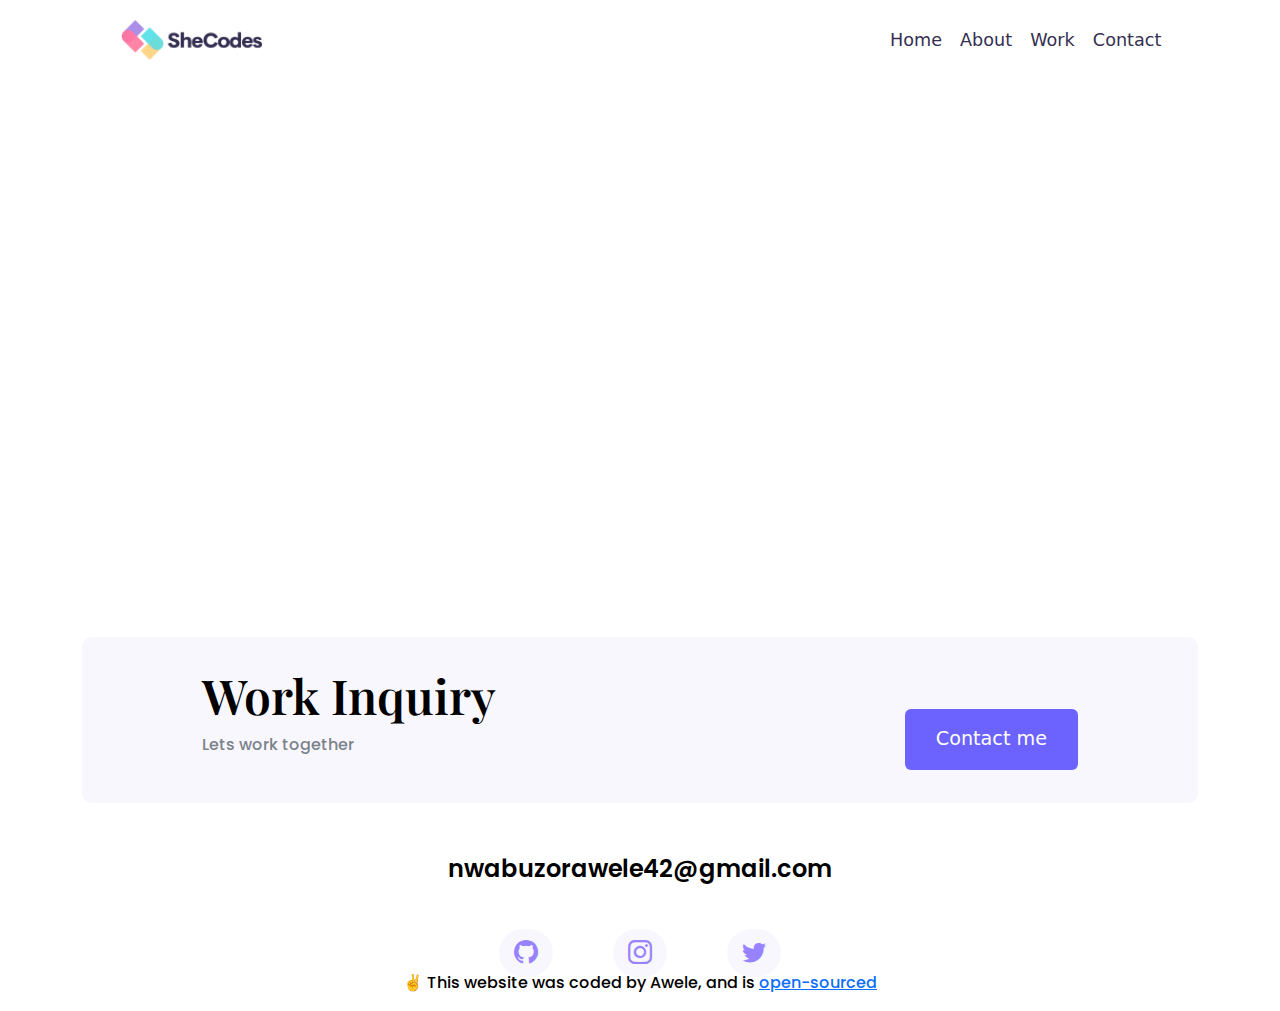
==== about.html @ f4d74227 "added all necessary files and folders" ====
<!DOCTYPE html>
<html lang="en">
  <head>
    <meta charset="UTF-8" />
    <meta name="viewport" content="width=device-width, initial-scale=1.0" />
    <title>Document</title>
    <link rel="stylesheet" href="styles.css" />
    <link
      href="https://cdn.jsdelivr.net/npm/bootstrap@5.3.3/dist/css/bootstrap.min.css"
      rel="stylesheet"
      integrity="sha384-QWTKZyjpPEjISv5WaRU9OFeRpok6YctnYmDr5pNlyT2bRjXh0JMhjY6hW+ALEwIH"
      crossorigin="anonymous"
    />
    <link rel="preconnect" href="https://fonts.googleapis.com" />
    <link rel="preconnect" href="https://fonts.gstatic.com" crossorigin />
    <link
      href="https://fonts.googleapis.com/css2?family=Concert+One&family=Lobster&family=Lobster+Two:ital,wght@0,400;0,700;1,400;1,700&family=Playfair+Display:ital,wght@0,400..900;1,400..900&family=Poppins:ital,wght@0,100;0,200;0,300;0,400;0,500;0,600;0,700;0,800;0,900;1,100;1,200;1,300;1,400;1,500;1,600;1,700;1,800;1,900&family=Roboto:ital,wght@0,100;0,300;0,400;0,500;0,700;0,900;1,100;1,300;1,400;1,500;1,700;1,900&display=swap"
      rel="stylesheet"
    />

    <link
      rel="stylesheet"
      href="https://cdn.jsdelivr.net/npm/bootstrap-icons@1.3.0/font/bootstrap-icons.css"
    />
  </head>
  <body>
    <div class="container-fluid">
      <div class="row">
        <div class="col-sm-1"></div>

        <nav class="col-sm-10 d-flex align-center justify-content-between">
          <a href="#" title="Homepage" class="image-box">
            <img src="./assets/logo.png" class="logo" alt="sheCodes logo" />
          </a>

          <a href="#" title="Homepage" class="image-box">
            <img
              src="./assets/logo-small.jpg"
              class="logoSmall"
              alt="sheCodes logo"
            />
          </a>

          <ul>
            <li>
              <a href="/index.html"> Home</a>
            </li>

            <li>
              <a href="/about.html"> About</a>
            </li>

            <li>
              <a href="/work.html"> Work</a>
            </li>

            <li>
              <a href="/contact.html">Contact</a>
            </li>
          </ul>
        </nav>
        <div class="col-sm-1"></div>
      </div>
    </div>

    <div class="container about">
      <div class="row intro">
        <div class="col-sm-6">
          <div class="about-section">
            <div class="title">
              <h1 class="anim">Hi, I'm Awele</h1>
              <h2 class="anim">Front-end developer based in Nigeria</h2>
              <p class="anim">
                I'm currently seeking new opportunities in front-end
                development. I'm open to work remotely and have flexible hours.
                I'm highly skilled in JavaScript and React.
              </p>
            </div>
            <div class="contact">
              <a
                class="btn btn-branding anim"
                href="/contact"
                title="Contact me"
                >See my projects</a
              >
            </div>
          </div>
        </div>

        <div class="col-sm-6">
          <div class="about-section">
            <div class="about-image">
              <img
                src="./assets/image0 (1).jpeg"
                alt=""
                class="image-flu anim"
              />
            </div>
          </div>
        </div>
      </div>
      <footer>
        <div class="workcon d-flex mb-5 justify-content-between">
          <div class="work">
            <h2>Work Inquiry</h2>
            <p>Lets work together</p>
          </div>

          <div class="contact">
            <a class="btn btn-branding" href="/contact" title="Contact me"
              >Contact me</a
            >
          </div>
        </div>
        <div class="d-flex justify-content-center mb-5">
          <a href="#" class="email-link">nwabuzorawele42@gmail.com</a>
        </div>
        <div class="icons d-flex justify-content-center">
          <div class="facebook">
            <a href="#">
              <i class="bi bi-github"></i>
            </a>
          </div>

          <div class="facebook">
            <a href="#">
              <i class="bi bi-instagram"></i>
            </a>
          </div>
          <div class="facebook">
            <a href="#">
              <i class="bi bi-twitter"></i>
            </a>
          </div>
        </div>
        <div class="close text-center">
          <p>
            ✌️ This website was coded by Awele, and is
            <a href="#">open-sourced</a>
          </p>
        </div>
      </footer>
    </div>
  </body>
</html>
---- styles.css ----
body{
    margin: 0;
    padding: 0;
    font-family:"Poppins", sans-serif; ;
}
nav a{
  color:#342F51;
    /* font-family: "Poppins", sans-serif; */
    font-weight: 500;
    font-style: normal;
    font-size: 1.1rem;
    text-decoration: none;

}
nav a:hover{
    color:#9783FF ;
}
.image-box{
    height: 40px;
   
}
.image-box img{
    width: 100%;
    height: 100%;
    object-fit: contain;
}
.logoSmall{
    display: none;
}
nav{
    padding: 20px 0;
    

}
nav li{
    list-style: none;
    display: inline;
    line-height: 40px;
    margin-left: 13px;
}
.hero{
    font-family: "Poppins", sans-serif;
    display: flex;
    flex-direction: column;
    padding: 60px; 
    align-content: center;
    background-color: #F9F7FE;

}
.hero p{
font-size: 2.5em;
font-weight: 700;
margin: 0px;
color: #1e144b;
animation-delay: 0.5s;
}
.hero h1{
margin: 0px 0px 3px 10px;
font-family: "Playfair Display", serif;
font-optical-sizing: auto;
font-size: 5em;
font-weight: 600;
font-style: normal;
color: #000;
animation-delay: 1s;
}
.hero h2{
    font-family: "Playfair Display", serif;
    font-weight: 800;
    color: #000;
    padding: 20px;
    font-size: 1.5em;
    animation-delay: 1.5s;
}
.hero .btn{
    background-color:#6C63FF;
    color: white;
    padding: 15px 30px;
    font-size: 1.2em;
    font-weight: 500;
    animation-delay: 2s;
}
.check {
    font-weight: 500;
    font-family: "Poppins", sans-serif;
}
.yogurt{
    width: 600px;
    height: 600px;
}
.yogurt img{
    width: 100%;
    height: 100%;
    object-fit: contain;
}
.project-desciption{
    display: flex;
    flex-direction: column;
    justify-content: center;
    /* align-items: left; */
    height: 100vh;
    padding: 0px 60px;

}
.project-desciption h2{
    font-size: 4em;
    font-family: "Playfair Display", serif;
    font-weight: 800;
    color: #000;
    animation-delay: 0.5s;
}
.project-desciption p{
    font-family: "Poppins", sans-serif;
    color: #7B838A;
    font-weight: 500;
    line-height: 30px;
    animation-delay: 1s;
}
.project-desciption a{
       border: 1px solid #6C63FF;
       color: #6C63FF;
        background-color: white;
        padding: 15px 30px;
        font-size: 1.2em;
        font-weight: 500;
       
}
/* .project-desciption .learn{
animation-delay: 1.5s;
} */
.hero-img.anima{
    animation-delay: 1.5s;
}
.project-desciption a:hover{
background-color: #6C63FF;
color: white;
}
.contact .btn{
margin-top: 40px;
animation-delay: 1s;
}
.contact a{
background-color: #6C63FF;
color: white;
padding: 15px 30px;
font-size: 1.2em;
font-weight: 500;
       
}

.work h2{
font-family: "Playfair Display", serif;
font-optical-sizing: auto;
font-size: 3em;
font-weight: 600;
font-style: normal;
color: #000;
}
.work p{
    font-family: "Poppins", sans-serif;
        color: #7B838A;
        font-weight: 500;
}
.workcon{
    border-radius: 10px;
    padding: 30px 120px;
    align-items: center;
    background: #F9F7FE;
}
footer .email-link{
    text-decoration: none;
    color: black;
    font-family: "Poppins",sans-serif;
    text-align: center;
    font-size: 1.5em;
    font-weight: 600;
}

.email-link:hover{
    color:#9783FF;
   
}
.icons{
    gap: 60px;
    font-size: 1.5em;
}
.facebook a{
    border-radius: 50px;
    background-color: #F9F7FE;
    color: #9783FF;
    padding: 10px 15px;
}
.close{
    color: black;
        font-family: "Poppins", sans-serif;
        text-align: center;
        font-weight: 500;
    }
.about-image{ 
     display: flex;
    flex-direction: column;
    width: 500px;
    height: 500px;
    border-radius: 20px; 
}
.image-flu.anim{
animation-delay: 1.5s;
}
.about-image img{
    width: 100%;
    height: 100%;
    object-fit: cover;
    border-radius: 20px;
   
}
.title{
    display: flex;
    flex-direction: column;
    justify-content: center;
    align-content: center;
    gap: 20px;
    /* height: 60vh; */
    font-family: "Poppins", sans-serif;
}
.title h1{
    font-size: 64px;
    font-weight: 700;
    color: #000;
    font-family: "Playfair Display", serif;
}
.title h2{
    font-size: 1.2em;
    font-weight: 600;
    
}

.title p{ 
line-height: 30px;
font-weight: 500;
animation-delay: 0.5s;
}

.about-section{
    display: flex;
    flex-direction: column;
    justify-content: center;
    padding: 20px;
    /* height: 80vh; */
}
.anim{
    opacity: 0;
    transform: translateY(30px);
    animation: moveup 0.5s linear forwards;
}
@keyframes moveup{
    100%{
        opacity: 1;
        transform: translateY(0px);
    }
}
.anima {
    opacity: 0;
    transform: translateX(30px);
    animation: moveleft 0.5s linear forwards;
}
@keyframes moveleft {
    100% {
        opacity: 1;
        transform: translateX(0px);
    }
}
.content h1{
font-family: "Playfair Display", serif;
    font-optical-sizing: auto;
    font-size: 69px;
    font-weight: 600;
    font-style: normal;
    color: #000;
}
.content h2 {
font-family: "Poppins", sans-serif;
    font-size: 18px;
    color: #000;
}

.content h3{
font-size: 24px;
font-weight: 700;
margin: 10px 0 0;
line-height: 1.5;
font-family:"Poppins",
    sans-serif; ;
}
.content p {
font-family: "Poppins", sans-serif;
margin: 0px 0px 40px 0px;
font-size: 14px;
}
.content-container{
    padding: 60px 0px;
}
section .main-container{
    display: flex;
    flex-direction: column;
    gap: 70px;
}
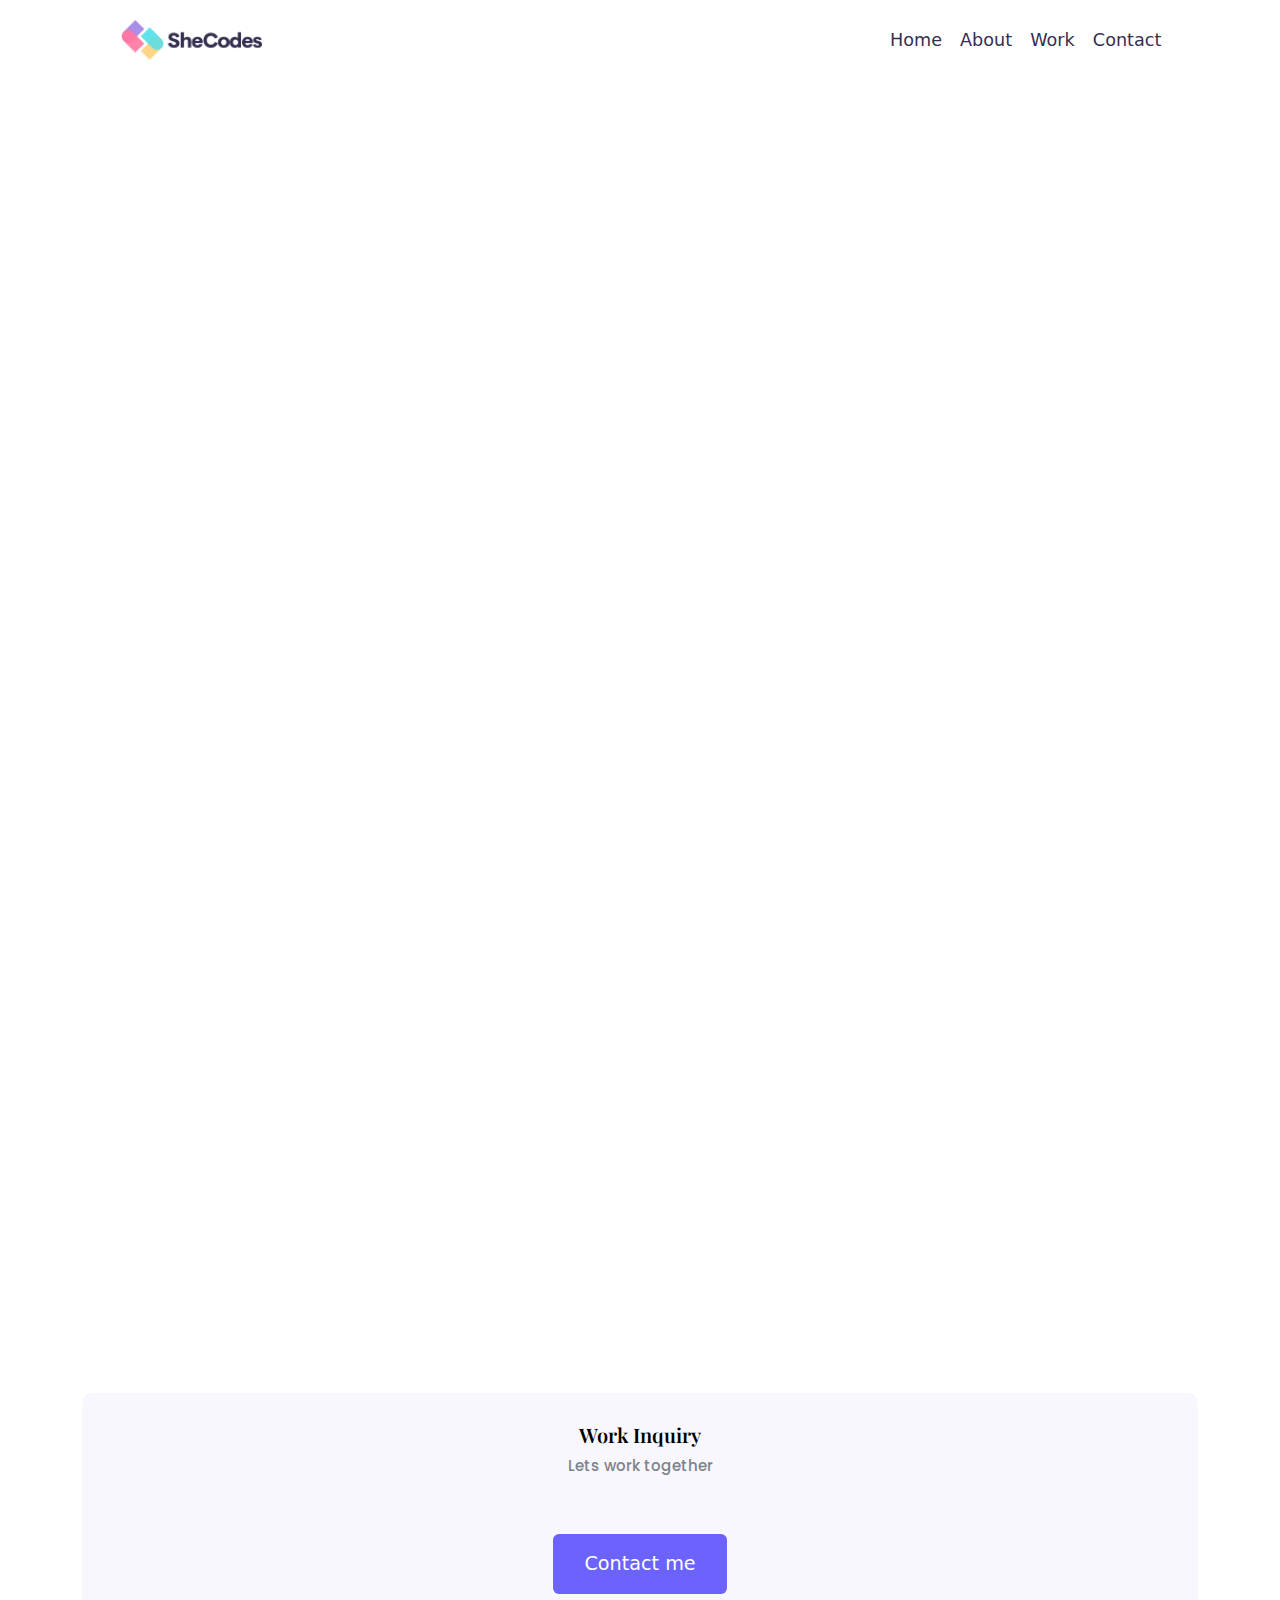
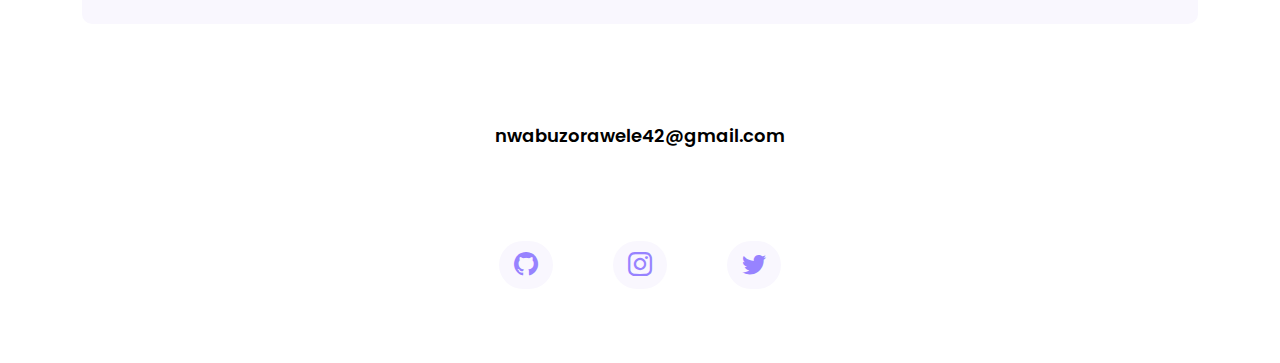
==== commit 3fe2f957: "added responsiveness" ====
--- a/about.html
+++ b/about.html
@@ -24,122 +24,127 @@
     />
   </head>
   <body>
-    <div class="container-fluid">
-      <div class="row">
-        <div class="col-sm-1"></div>
+    <section class="main-container">
+      <header>
+        <div class="container-fluid">
+          <div class="row">
+            <div class="col-sm-1"></div>
 
-        <nav class="col-sm-10 d-flex align-center justify-content-between">
-          <a href="#" title="Homepage" class="image-box">
-            <img src="./assets/logo.png" class="logo" alt="sheCodes logo" />
-          </a>
+            <nav class="col-sm-10 d-flex align-center justify-content-between">
+              <a href="#" title="Homepage" class="image-box">
+                <img src="./assets/logo.png" class="logo" alt="sheCodes logo" />
+              </a>
 
-          <a href="#" title="Homepage" class="image-box">
-            <img
-              src="./assets/logo-small.jpg"
-              class="logoSmall"
-              alt="sheCodes logo"
-            />
-          </a>
+              <a href="#" title="Homepage" class="image-box">
+                <img
+                  src="./assets/logo-small.jpg"
+                  class="logoSmall"
+                  alt="sheCodes logo"
+                />
+              </a>
 
-          <ul>
-            <li>
-              <a href="/index.html"> Home</a>
-            </li>
+              <ul>
+                <li>
+                  <a href="/index.html"> Home</a>
+                </li>
 
-            <li>
-              <a href="/about.html"> About</a>
-            </li>
+                <li>
+                  <a href="/about.html"> About</a>
+                </li>
 
-            <li>
-              <a href="/work.html"> Work</a>
-            </li>
+                <li>
+                  <a href="/work.html"> Work</a>
+                </li>
 
-            <li>
-              <a href="/contact.html">Contact</a>
-            </li>
-          </ul>
-        </nav>
-        <div class="col-sm-1"></div>
-      </div>
-    </div>
+                <li>
+                  <a href="/contact.html">Contact</a>
+                </li>
+              </ul>
+            </nav>
+            <div class="col-sm-1"></div>
+          </div>
+        </div>
+      </header>
 
-    <div class="container about">
-      <div class="row intro">
-        <div class="col-sm-6">
-          <div class="about-section">
-            <div class="title">
-              <h1 class="anim">Hi, I'm Awele</h1>
-              <h2 class="anim">Front-end developer based in Nigeria</h2>
-              <p class="anim">
-                I'm currently seeking new opportunities in front-end
-                development. I'm open to work remotely and have flexible hours.
-                I'm highly skilled in JavaScript and React.
-              </p>
+      <section class="about-section">
+        <div class="container about">
+          <div class="row intro">
+            <div class="col-sm-6">
+              <div class="about-sec">
+                <div class="title">
+                  <h1 class="anim">Hi, I'm Awele</h1>
+                  <h2 class="anim">Front-end developer based in Nigeria</h2>
+                  <p class="anim">
+                    I'm currently seeking new opportunities in front-end
+                    development. I'm open to work remotely and have flexible
+                    hours. I'm highly skilled in JavaScript and React.
+                  </p>
+                </div>
+                <div class="contact">
+                  <a
+                    class="btn btn-branding anim"
+                    href="/contact"
+                    title="Contact me"
+                    >See my projects</a
+                  >
+                </div>
+              </div>
             </div>
+
+            <div class="col-sm-6">
+              <div class="about-section">
+                <div class="about-image">
+                  <img
+                    src="./assets/image0 (1).jpeg"
+                    alt=""
+                    class="img-fluid anim"
+                  />
+                </div>
+              </div>
+            </div>
+          </div>
+        </div>
+      </section>
+
+      <div class="container">
+        <footer>
+          <div class="workcon d-flex mb-5 justify-content-between">
+            <div class="work">
+              <h2>Work Inquiry</h2>
+              <p>Lets work together</p>
+            </div>
+
             <div class="contact">
-              <a
-                class="btn btn-branding anim"
-                href="/contact"
-                title="Contact me"
-                >See my projects</a
+              <a class="btn btn-branding" href="/contact" title="Contact me"
+                >Contact me</a
               >
             </div>
           </div>
-        </div>
+          <div class="d-flex justify-content-center mb-5">
+            <a href="mailto:nwabuzorawele42@gmail.com" class="email-link"
+              >nwabuzorawele42@gmail.com</a
+            >
+          </div>
+          <div class="icons d-flex justify-content-center">
+            <div class="facebook">
+              <a href="#">
+                <i class="bi bi-github"></i>
+              </a>
+            </div>
 
-        <div class="col-sm-6">
-          <div class="about-section">
-            <div class="about-image">
-              <img
-                src="./assets/image0 (1).jpeg"
-                alt=""
-                class="image-flu anim"
-              />
+            <div class="facebook">
+              <a href="#">
+                <i class="bi bi-instagram"></i>
+              </a>
+            </div>
+            <div class="facebook">
+              <a href="#">
+                <i class="bi bi-twitter"></i>
+              </a>
             </div>
           </div>
-        </div>
+        </footer>
       </div>
-      <footer>
-        <div class="workcon d-flex mb-5 justify-content-between">
-          <div class="work">
-            <h2>Work Inquiry</h2>
-            <p>Lets work together</p>
-          </div>
-
-          <div class="contact">
-            <a class="btn btn-branding" href="/contact" title="Contact me"
-              >Contact me</a
-            >
-          </div>
-        </div>
-        <div class="d-flex justify-content-center mb-5">
-          <a href="#" class="email-link">nwabuzorawele42@gmail.com</a>
-        </div>
-        <div class="icons d-flex justify-content-center">
-          <div class="facebook">
-            <a href="#">
-              <i class="bi bi-github"></i>
-            </a>
-          </div>
-
-          <div class="facebook">
-            <a href="#">
-              <i class="bi bi-instagram"></i>
-            </a>
-          </div>
-          <div class="facebook">
-            <a href="#">
-              <i class="bi bi-twitter"></i>
-            </a>
-          </div>
-        </div>
-        <div class="close text-center">
-          <p>
-            ✌️ This website was coded by Awele, and is
-            <a href="#">open-sourced</a>
-          </p>
-        </div>
-      </footer>
-    </div>
+    </section>
   </body>
 </html>
--- a/styles.css
+++ b/styles.css
@@ -1,306 +1,433 @@
-body{
-    margin: 0;
-    padding: 0;
-    font-family:"Poppins", sans-serif; ;
-}
-nav a{
-  color:#342F51;
-    /* font-family: "Poppins", sans-serif; */
-    font-weight: 500;
-    font-style: normal;
-    font-size: 1.1rem;
-    text-decoration: none;
-
-}
-nav a:hover{
-    color:#9783FF ;
-}
-.image-box{
-    height: 40px;
-   
-}
-.image-box img{
-    width: 100%;
+body {
+  margin: 0;
+  padding: 0;
+  font-family: "Poppins", sans-serif;
+}
+nav a {
+  color: #342f51;
+  /* font-family: "Poppins", sans-serif; */
+  font-weight: 500;
+  font-style: normal;
+  font-size: 1.1rem;
+  text-decoration: none;
+}
+nav a:hover {
+  color: #9783ff;
+}
+.home a:visited {
+  color: #9783ff;
+}
+.image-box {
+  height: 40px;
+}
+.image-box img {
+  width: 100%;
+  height: 100%;
+  object-fit: contain;
+}
+.logoSmall {
+  display: none;
+}
+nav {
+  padding: 20px 0;
+}
+nav li {
+  list-style: none;
+  display: inline;
+  line-height: 40px;
+  margin-left: 13px;
+}
+.hero {
+  font-family: "Poppins", sans-serif;
+  display: flex;
+  flex-direction: column;
+  padding: 60px;
+  align-content: center;
+  background-color: #f9f7fe;
+}
+.hero p {
+  font-size: 2.5em;
+  font-weight: 700;
+  margin: 0px;
+  color: #1e144b;
+  animation-delay: 0.5s;
+}
+.hero h1 {
+  margin: 0px 0px 3px 10px;
+  font-family: "Playfair Display", serif;
+  font-optical-sizing: auto;
+  font-size: 5em;
+  font-weight: 600;
+  font-style: normal;
+  color: #000;
+  animation-delay: 1s;
+}
+.hero h2 {
+  font-family: "Playfair Display", serif;
+  font-weight: 800;
+  color: #000;
+  padding: 20px;
+  font-size: 1.5em;
+  animation-delay: 1.5s;
+}
+.hero .btn {
+  background-color: #6c63ff;
+  color: white;
+  padding: 15px 30px;
+  font-size: 1.2em;
+  font-weight: 500;
+  animation-delay: 2s;
+}
+.check {
+  font-weight: 500;
+  font-family: "Poppins", sans-serif;
+}
+.yogurt {
+  width: 600px;
+  height: 600px;
+}
+.yogurt img {
+  width: 100%;
+  height: 100%;
+  object-fit: cover;
+}
+.project-desciption {
+  display: flex;
+  flex-direction: column;
+  justify-content: center;
+  /* align-items: left; */
+  height: 100vh;
+  padding: 0px 60px;
+}
+.project-desciption h2 {
+  font-size: 4em;
+  font-family: "Playfair Display", serif;
+  font-weight: 800;
+  color: #000;
+  animation-delay: 0.5s;
+}
+.project-desciption p {
+  font-family: "Poppins", sans-serif;
+  color: #7b838a;
+  font-weight: 500;
+  line-height: 30px;
+  animation-delay: 1s;
+}
+.project-desciption a {
+  border: 1px solid #6c63ff;
+  color: #6c63ff;
+  background-color: white;
+  padding: 15px 30px;
+  font-size: 1.2em;
+  font-weight: 500;
+}
+
+.hero-img.anima {
+  animation-delay: 1.5s;
+}
+.project-desciption a:hover {
+  background-color: #6c63ff;
+  color: white;
+}
+.contact .btn {
+  margin-top: 40px;
+  animation-delay: 1s;
+}
+.contact a {
+  background-color: #6c63ff;
+  color: white;
+  padding: 15px 30px;
+  font-size: 1.2em;
+  font-weight: 500;
+}
+
+.work h2 {
+  font-family: "Playfair Display", serif;
+  font-size: 3em;
+  font-weight: 600;
+  font-style: normal;
+  color: #000;
+}
+.work p {
+  font-family: "Poppins", sans-serif;
+  color: #7b838a;
+  font-weight: 500;
+}
+.workcon {
+  border-radius: 10px;
+  padding: 30px 120px;
+  align-items: center;
+  background: #f9f7fe;
+}
+footer .email-link {
+  text-decoration: none;
+  color: black;
+  font-family: "Poppins", sans-serif;
+  text-align: center;
+  font-size: 1.5em;
+  font-weight: 600;
+  margin: 0;
+}
+
+.email-link:hover {
+  color: #9783ff;
+}
+.icons {
+  gap: 60px;
+  padding-bottom: 80px;
+  font-size: 1.5em;
+}
+.facebook a {
+  border-radius: 50px;
+  background-color: #f9f7fe;
+  color: #9783ff;
+  padding: 10px 15px;
+}
+.close {
+  color: black;
+  font-family: "Poppins", sans-serif;
+  text-align: center;
+  font-weight: 500;
+}
+.about-image {
+  display: flex;
+  flex-direction: column;
+  width: 500px;
+  height: 500px;
+  border-radius: 20px;
+}
+.image-flu.anim {
+  animation-delay: 1.5s;
+}
+.about-image img {
+  width: 100%;
+  height: 100%;
+  object-fit: cover;
+  border-radius: 20px;
+}
+.title {
+  display: flex;
+  flex-direction: column;
+  justify-content: center;
+  align-content: center;
+  gap: 20px;
+  /* height: 60vh; */
+  font-family: "Poppins", sans-serif;
+}
+.title h1 {
+  font-size: 64px;
+  font-weight: 700;
+  color: #000;
+  font-family: "Playfair Display", serif;
+}
+.title h2 {
+  font-size: 1.2em;
+  font-weight: 600;
+}
+
+.title p {
+  line-height: 30px;
+  font-weight: 500;
+  animation-delay: 0.5s;
+}
+
+.about-section {
+  display: flex;
+  flex-direction: column;
+  justify-content: center;
+  padding: 20px;
+  /* height: 80vh; */
+}
+.anim {
+  opacity: 0;
+  transform: translateY(30px);
+  animation: moveup 0.5s linear forwards;
+}
+@keyframes moveup {
+  100% {
+    opacity: 1;
+    transform: translateY(0px);
+  }
+}
+.anima {
+  opacity: 0;
+  transform: translateX(30px);
+  animation: moveleft 0.5s linear forwards;
+}
+@keyframes moveleft {
+  100% {
+    opacity: 1;
+    transform: translateX(0px);
+  }
+}
+.content h1,
+.contact-bod h1 {
+  font-family: "Playfair Display", serif;
+  font-optical-sizing: auto;
+  font-size: 69px;
+  font-weight: 600;
+  font-style: normal;
+  color: #000;
+  animation-delay: 0.5s;
+}
+.content img {
+  animation-delay: 1s;
+}
+.content h2 {
+  font-family: "Poppins", sans-serif;
+  font-size: 18px;
+  color: #000;
+}
+
+.content h3,
+.contact-bod h3 {
+  font-size: 24px;
+  font-weight: 700;
+  margin: 10px 0 0;
+  line-height: 1.5;
+  font-family: "Poppins", sans-serif;
+}
+.content p,
+.contact-bod p {
+  font-family: "Poppins", sans-serif;
+  margin: 0px 0px 40px 0px;
+  font-size: 14px;
+}
+.content-container {
+  padding: 60px 0px;
+}
+section.main-container {
+  display: flex;
+  flex-direction: column;
+  gap: 70px;
+}
+footer {
+  display: flex;
+  flex-direction: column;
+  gap: 50px;
+}
+.content .btn,
+.contact-bod .btn {
+  background: #6c63ff;
+  border-radius: 4px;
+  color: white;
+  text-decoration: none;
+  font-size: 18px;
+  cursor: pointer;
+  line-height: 27px;
+  padding: 15px 30px;
+}
+.contact-con {
+  display: flex;
+  flex-direction: column;
+  gap: 80px;
+}
+
+@media (max-width: 576px) {
+  .logo {
+    display: none;
+  }
+  .logoSmall {
+    display: block;
+  }
+  .title {
+    text-align: center;
+  }
+  .contact {
+    text-align: center;
+  }
+
+  .hero h1 {
+    font-size: 40px;
+    line-height: 2;
+  }
+  .hero h2 {
+    font-size: 20px;
+  }
+  .hero p {
+    font-size: 30px;
+  }
+  .about h1 {
+    font-size: 50px;
+    font-family: "Playfair Display", serif;
+  }
+  .about p {
+    font-family: "Poppins", sans-serif;
+  }
+  .project-desciption {
     height: 100%;
-    object-fit: contain;
-}
-.logoSmall{
-    display: none;
-}
-nav{
-    padding: 20px 0;
-    
-
-}
-nav li{
-    list-style: none;
-    display: inline;
-    line-height: 40px;
-    margin-left: 13px;
-}
-.hero{
-    font-family: "Poppins", sans-serif;
-    display: flex;
-    flex-direction: column;
-    padding: 60px; 
-    align-content: center;
-    background-color: #F9F7FE;
-
-}
-.hero p{
-font-size: 2.5em;
-font-weight: 700;
-margin: 0px;
-color: #1e144b;
-animation-delay: 0.5s;
-}
-.hero h1{
-margin: 0px 0px 3px 10px;
-font-family: "Playfair Display", serif;
-font-optical-sizing: auto;
-font-size: 5em;
-font-weight: 600;
-font-style: normal;
-color: #000;
-animation-delay: 1s;
-}
-.hero h2{
-    font-family: "Playfair Display", serif;
-    font-weight: 800;
-    color: #000;
-    padding: 20px;
-    font-size: 1.5em;
-    animation-delay: 1.5s;
-}
-.hero .btn{
-    background-color:#6C63FF;
-    color: white;
-    padding: 15px 30px;
-    font-size: 1.2em;
-    font-weight: 500;
-    animation-delay: 2s;
-}
-.check {
-    font-weight: 500;
-    font-family: "Poppins", sans-serif;
-}
-.yogurt{
-    width: 600px;
-    height: 600px;
-}
-.yogurt img{
-    width: 100%;
-    height: 100%;
-    object-fit: contain;
-}
-.project-desciption{
-    display: flex;
-    flex-direction: column;
-    justify-content: center;
-    /* align-items: left; */
-    height: 100vh;
-    padding: 0px 60px;
-
-}
-.project-desciption h2{
-    font-size: 4em;
-    font-family: "Playfair Display", serif;
-    font-weight: 800;
-    color: #000;
-    animation-delay: 0.5s;
-}
-.project-desciption p{
-    font-family: "Poppins", sans-serif;
-    color: #7B838A;
-    font-weight: 500;
-    line-height: 30px;
-    animation-delay: 1s;
-}
-.project-desciption a{
-       border: 1px solid #6C63FF;
-       color: #6C63FF;
-        background-color: white;
-        padding: 15px 30px;
-        font-size: 1.2em;
-        font-weight: 500;
-       
-}
-/* .project-desciption .learn{
-animation-delay: 1.5s;
-} */
-.hero-img.anima{
-    animation-delay: 1.5s;
-}
-.project-desciption a:hover{
-background-color: #6C63FF;
-color: white;
-}
-.contact .btn{
-margin-top: 40px;
-animation-delay: 1s;
-}
-.contact a{
-background-color: #6C63FF;
-color: white;
-padding: 15px 30px;
-font-size: 1.2em;
-font-weight: 500;
-       
-}
-
-.work h2{
-font-family: "Playfair Display", serif;
-font-optical-sizing: auto;
-font-size: 3em;
-font-weight: 600;
-font-style: normal;
-color: #000;
-}
-.work p{
-    font-family: "Poppins", sans-serif;
-        color: #7B838A;
-        font-weight: 500;
-}
-.workcon{
-    border-radius: 10px;
-    padding: 30px 120px;
-    align-items: center;
-    background: #F9F7FE;
-}
-footer .email-link{
-    text-decoration: none;
-    color: black;
-    font-family: "Poppins",sans-serif;
-    text-align: center;
-    font-size: 1.5em;
-    font-weight: 600;
-}
-
-.email-link:hover{
-    color:#9783FF;
-   
-}
-.icons{
-    gap: 60px;
-    font-size: 1.5em;
-}
-.facebook a{
-    border-radius: 50px;
-    background-color: #F9F7FE;
-    color: #9783FF;
-    padding: 10px 15px;
-}
-.close{
-    color: black;
-        font-family: "Poppins", sans-serif;
-        text-align: center;
-        font-weight: 500;
-    }
-.about-image{ 
-     display: flex;
-    flex-direction: column;
-    width: 500px;
-    height: 500px;
-    border-radius: 20px; 
-}
-.image-flu.anim{
-animation-delay: 1.5s;
-}
-.about-image img{
-    width: 100%;
-    height: 100%;
-    object-fit: cover;
-    border-radius: 20px;
-   
-}
-.title{
-    display: flex;
-    flex-direction: column;
-    justify-content: center;
-    align-content: center;
-    gap: 20px;
-    /* height: 60vh; */
-    font-family: "Poppins", sans-serif;
-}
-.title h1{
-    font-size: 64px;
-    font-weight: 700;
-    color: #000;
-    font-family: "Playfair Display", serif;
-}
-.title h2{
-    font-size: 1.2em;
-    font-weight: 600;
-    
-}
-
-.title p{ 
-line-height: 30px;
-font-weight: 500;
-animation-delay: 0.5s;
-}
-
-.about-section{
-    display: flex;
-    flex-direction: column;
-    justify-content: center;
-    padding: 20px;
-    /* height: 80vh; */
-}
-.anim{
-    opacity: 0;
-    transform: translateY(30px);
-    animation: moveup 0.5s linear forwards;
-}
-@keyframes moveup{
-    100%{
-        opacity: 1;
-        transform: translateY(0px);
-    }
-}
-.anima {
-    opacity: 0;
-    transform: translateX(30px);
-    animation: moveleft 0.5s linear forwards;
-}
-@keyframes moveleft {
-    100% {
-        opacity: 1;
-        transform: translateX(0px);
-    }
-}
-.content h1{
-font-family: "Playfair Display", serif;
-    font-optical-sizing: auto;
-    font-size: 69px;
-    font-weight: 600;
-    font-style: normal;
-    color: #000;
-}
-.content h2 {
-font-family: "Poppins", sans-serif;
-    font-size: 18px;
-    color: #000;
-}
-
-.content h3{
-font-size: 24px;
-font-weight: 700;
-margin: 10px 0 0;
-line-height: 1.5;
-font-family:"Poppins",
-    sans-serif; ;
-}
-.content p {
-font-family: "Poppins", sans-serif;
-margin: 0px 0px 40px 0px;
-font-size: 14px;
-}
-.content-container{
-    padding: 60px 0px;
-}
-section .main-container{
-    display: flex;
-    flex-direction: column;
-    gap: 70px;
-}
+  }
+  .project-desciption h1,
+  .project-desciption h2 {
+    font-size: 30px;
+  }
+}
+.workcon {
+  display: flex;
+  flex-direction: column;
+  padding: 30px 90px;
+}
+.work h2 {
+  text-align: center;
+  font-size: 20px;
+}
+.work p {
+  text-align: center;
+  font-size: 15px;
+}
+section.main-container {
+  display: flex;
+  flex-direction: column;
+}
+footer {
+  display: flex;
+  flex-direction: column;
+  gap: 50px;
+}
+footer .email-link {
+  font-size: 18px;
+}
+.intro {
+  gap: 40px;
+}
+.about-image {
+  width: auto;
+  height: 100%;
+}
+.about-image img {
+  width: 100%;
+  height: 100%;
+  object-fit: contain;
+}
+.yogurt {
+  width: 20px;
+  height: 20px;
+}
+.yogurt img {
+  width: 100%;
+  height: 100%;
+  object-fit: contain;
+}
+.content h1,
+.contact-bod h1 {
+  font-size: 50px;
+  text-align: center;
+}
+.contact-bod p {
+  text-align: center;
+  margin: 10px;
+}
+.contact-bod h3 {
+  text-align: center;
+  font-size: 22px;
+  margin: 0px;
+}
+.contact-bod a {
+  text-decoration: none;
+}
+.contact-bod .btn {
+  text-align: center;
+}
+.contact-bod {
+  text-align: center;
+}
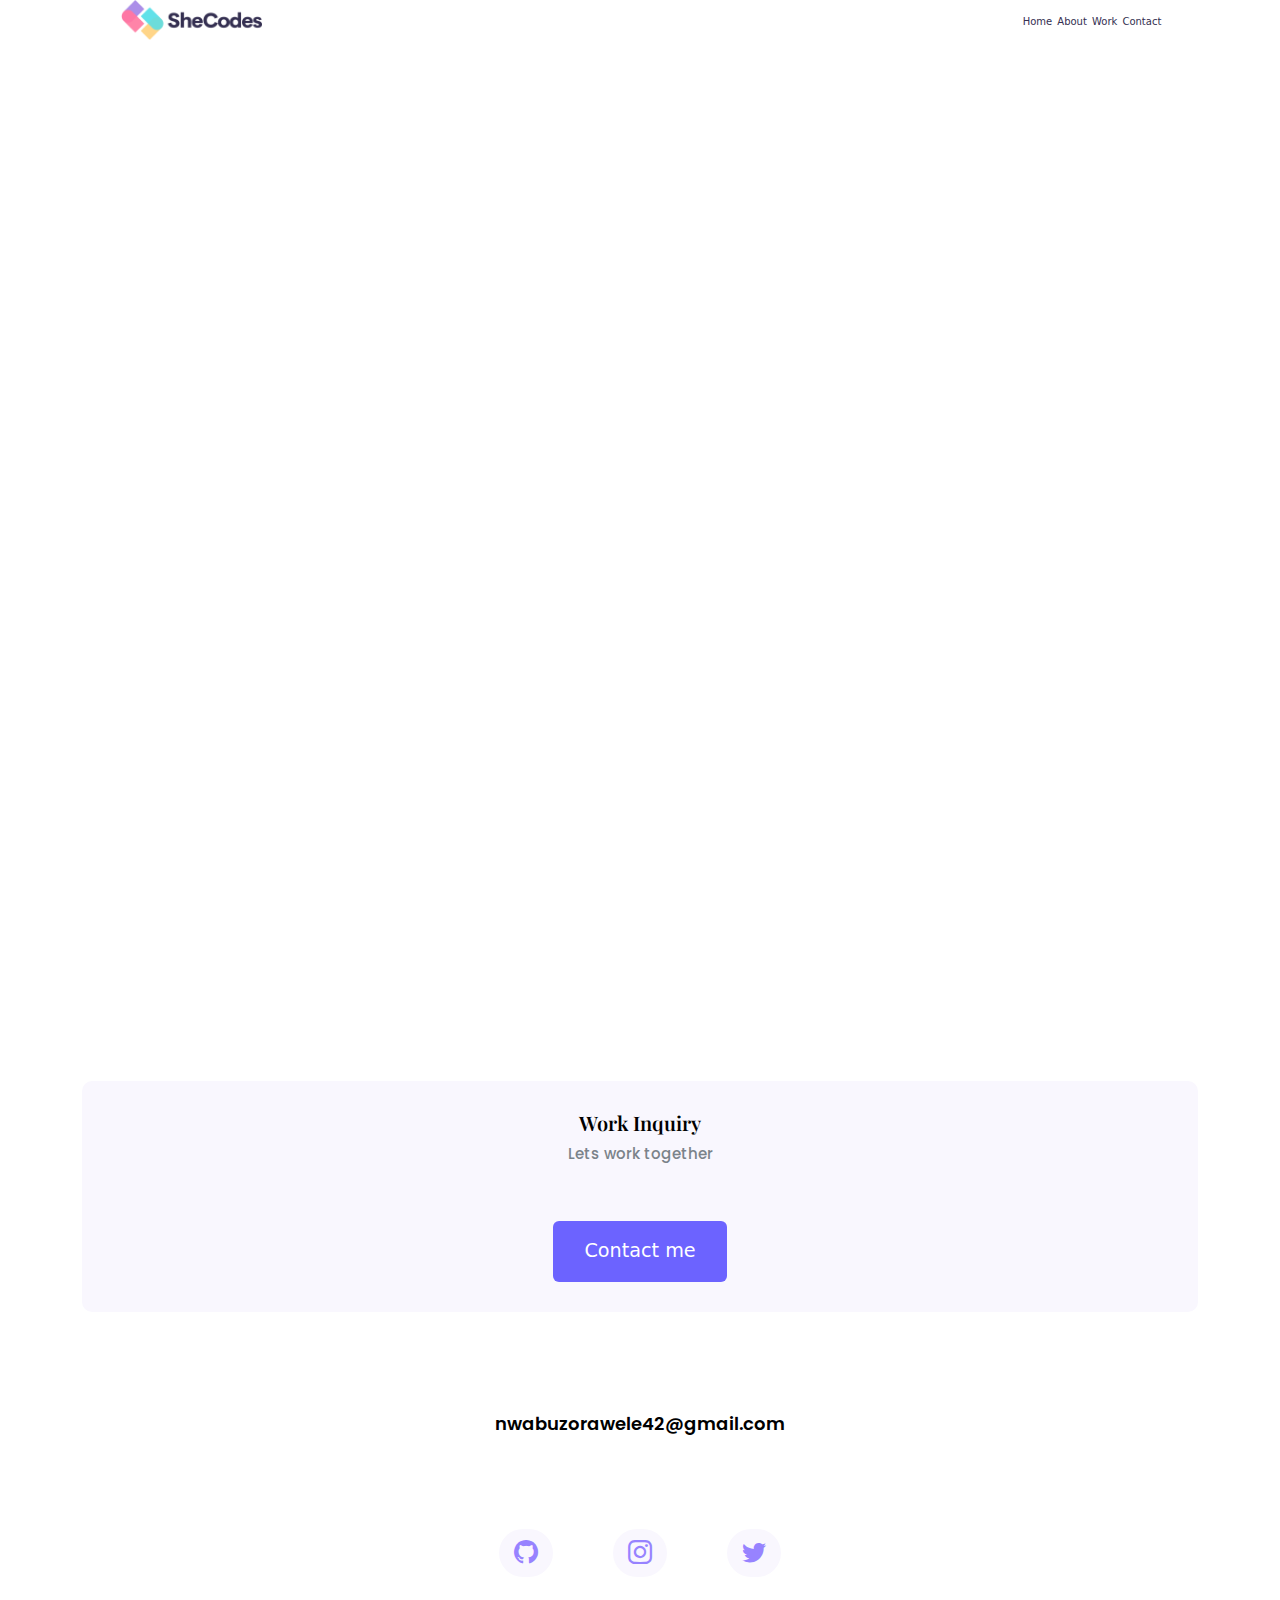
==== commit fde41a21: "fixed navbar" ====
--- a/about.html
+++ b/about.html
@@ -57,7 +57,7 @@
                 </li>
 
                 <li>
-                  <a href="/contact.html">Contact</a>
+                  <a href="/contact.html" class="hom">Contact</a>
                 </li>
               </ul>
             </nav>
--- a/styles.css
+++ b/styles.css
@@ -322,7 +322,8 @@
   flex-direction: column;
   gap: 80px;
 }
-
+.mx-auto {
+}
 @media (max-width: 576px) {
   .logo {
     display: none;
@@ -391,8 +392,8 @@
   gap: 40px;
 }
 .about-image {
-  width: auto;
-  height: 100%;
+  width: 100%;
+  height: 400px;
 }
 .about-image img {
   width: 100%;
@@ -431,3 +432,19 @@
 .contact-bod {
   text-align: center;
 }
+nav {
+  padding: 0px;
+}
+nav a {
+  font-size: 10px;
+}
+
+/* .hom {
+  display: none;
+} */
+nav li {
+  list-style: none;
+  display: inline;
+  line-height: 40px;
+  margin-left: 0px;
+}
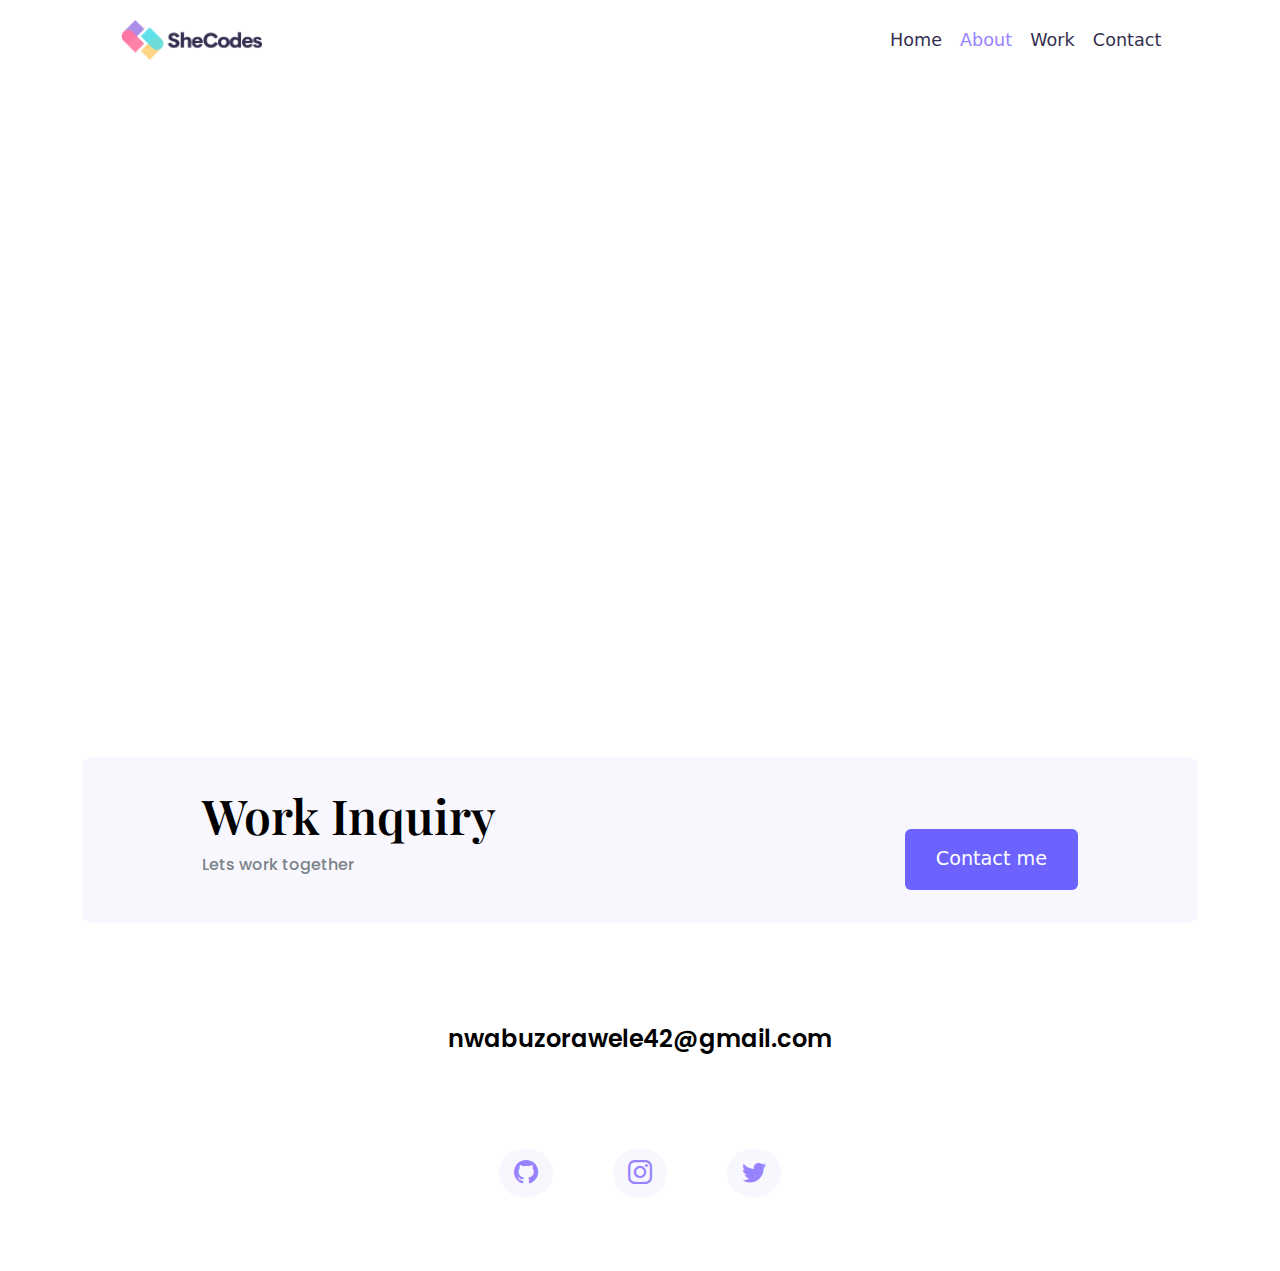
==== commit 184a900d: "SEO friendly" ====
--- a/about.html
+++ b/about.html
@@ -3,7 +3,11 @@
   <head>
     <meta charset="UTF-8" />
     <meta name="viewport" content="width=device-width, initial-scale=1.0" />
-    <title>Document</title>
+    <meta
+      name="description"
+      content="Awele is a frontend engineer based in Nigeria"
+    />
+    <title>About front-end developer- Awele</title>
     <link rel="stylesheet" href="styles.css" />
     <link
       href="https://cdn.jsdelivr.net/npm/bootstrap@5.3.3/dist/css/bootstrap.min.css"
@@ -35,7 +39,7 @@
                 <img src="./assets/logo.png" class="logo" alt="sheCodes logo" />
               </a>
 
-              <a href="#" title="Homepage" class="image-box">
+              <a href="/index.html" title="Homepage" class="image-box">
                 <img
                   src="./assets/logo-small.jpg"
                   class="logoSmall"
@@ -45,19 +49,21 @@
 
               <ul>
                 <li>
-                  <a href="/index.html"> Home</a>
+                  <a href="/index.html" title="Homepage"> Home</a>
+                </li>
+
+                <li class="active">
+                  <a href="/about.html" title="About Awele" cl> About</a>
                 </li>
 
                 <li>
-                  <a href="/about.html"> About</a>
+                  <a href="/work.html" title="Awele's work"> Work</a>
                 </li>
 
                 <li>
-                  <a href="/work.html"> Work</a>
-                </li>
-
-                <li>
-                  <a href="/contact.html" class="hom">Contact</a>
+                  <a href="/contact.html" class="hom" title="Awele's contact"
+                    >Contact</a
+                  >
                 </li>
               </ul>
             </nav>
@@ -115,7 +121,10 @@
             </div>
 
             <div class="contact">
-              <a class="btn btn-branding" href="/contact" title="Contact me"
+              <a
+                class="btn btn-branding"
+                href="/contact.html"
+                title="Contact me"
                 >Contact me</a
               >
             </div>
--- a/styles.css
+++ b/styles.css
@@ -11,7 +11,8 @@
   font-size: 1.1rem;
   text-decoration: none;
 }
-nav a:hover {
+nav a:hover,
+nav li.active a {
   color: #9783ff;
 }
 .home a:visited {
@@ -157,6 +158,7 @@
   border-radius: 10px;
   padding: 30px 120px;
   align-items: center;
+  flex-direction: row;
   background: #f9f7fe;
 }
 footer .email-link {
@@ -261,6 +263,7 @@
   }
 }
 .content h1,
+.con h1,
 .contact-bod h1 {
   font-family: "Playfair Display", serif;
   font-optical-sizing: auto;
@@ -280,6 +283,7 @@
 }
 
 .content h3,
+.con h3,
 .contact-bod h3 {
   font-size: 24px;
   font-weight: 700;
@@ -288,6 +292,7 @@
   font-family: "Poppins", sans-serif;
 }
 .content p,
+.con p,
 .contact-bod p {
   font-family: "Poppins", sans-serif;
   margin: 0px 0px 40px 0px;
@@ -299,7 +304,7 @@
 section.main-container {
   display: flex;
   flex-direction: column;
-  gap: 70px;
+  gap: 40px;
 }
 footer {
   display: flex;
@@ -322,9 +327,8 @@
   flex-direction: column;
   gap: 80px;
 }
-.mx-auto {
-}
-@media (max-width: 576px) {
+
+@media screen and (max-width: 576px) {
   .logo {
     display: none;
   }
@@ -362,89 +366,75 @@
   .project-desciption h2 {
     font-size: 30px;
   }
-}
-.workcon {
-  display: flex;
-  flex-direction: column;
-  padding: 30px 90px;
-}
-.work h2 {
-  text-align: center;
-  font-size: 20px;
-}
-.work p {
-  text-align: center;
-  font-size: 15px;
-}
-section.main-container {
-  display: flex;
-  flex-direction: column;
-}
-footer {
-  display: flex;
-  flex-direction: column;
-  gap: 50px;
-}
-footer .email-link {
-  font-size: 18px;
-}
-.intro {
-  gap: 40px;
-}
-.about-image {
-  width: 100%;
-  height: 400px;
-}
-.about-image img {
-  width: 100%;
-  height: 100%;
-  object-fit: contain;
-}
-.yogurt {
-  width: 20px;
-  height: 20px;
-}
-.yogurt img {
-  width: 100%;
-  height: 100%;
-  object-fit: contain;
-}
-.content h1,
-.contact-bod h1 {
-  font-size: 50px;
-  text-align: center;
-}
-.contact-bod p {
-  text-align: center;
-  margin: 10px;
-}
-.contact-bod h3 {
-  text-align: center;
-  font-size: 22px;
-  margin: 0px;
-}
-.contact-bod a {
-  text-decoration: none;
-}
-.contact-bod .btn {
-  text-align: center;
-}
-.contact-bod {
-  text-align: center;
-}
-nav {
-  padding: 0px;
-}
-nav a {
-  font-size: 10px;
-}
-
-/* .hom {
-  display: none;
-} */
-nav li {
-  list-style: none;
-  display: inline;
-  line-height: 40px;
-  margin-left: 0px;
-}
+
+  .workcon {
+    flex-direction: column;
+    padding: 30px 90px;
+  }
+  .work h2 {
+    text-align: center;
+    font-size: 20px;
+  }
+  .work p {
+    text-align: center;
+    font-size: 15px;
+  }
+  section.main-container {
+    display: flex;
+    flex-direction: column;
+  }
+  footer {
+    display: flex;
+    flex-direction: column;
+    gap: 50px;
+  }
+  footer .email-link {
+    font-size: 18px;
+  }
+
+  .about-image {
+    width: 300px;
+    height: auto;
+  }
+  .about-section {
+    height: 100%;
+  }
+  .yogurt {
+    width: 20px;
+    height: 20px;
+  }
+  .yogurt img {
+    width: 100%;
+    height: 100%;
+    object-fit: contain;
+  }
+  .content h1,
+  .contact-bod h1 {
+    font-size: 50px;
+    /* text-align: center; */
+  }
+  .contact-bod p {
+    text-align: center;
+    margin: 10px;
+  }
+  .contact-bod h3 {
+    text-align: center;
+    font-size: 22px;
+    margin: 0px;
+  }
+  .contact-bod a {
+    text-decoration: none;
+  }
+  .contact-bod .btn {
+    text-align: center;
+  }
+  .contact-bod {
+    text-align: center;
+  }
+  .con h1 {
+    font-size: 33px;
+  }
+  .contact-bod form {
+    margin: 20px;
+  }
+}
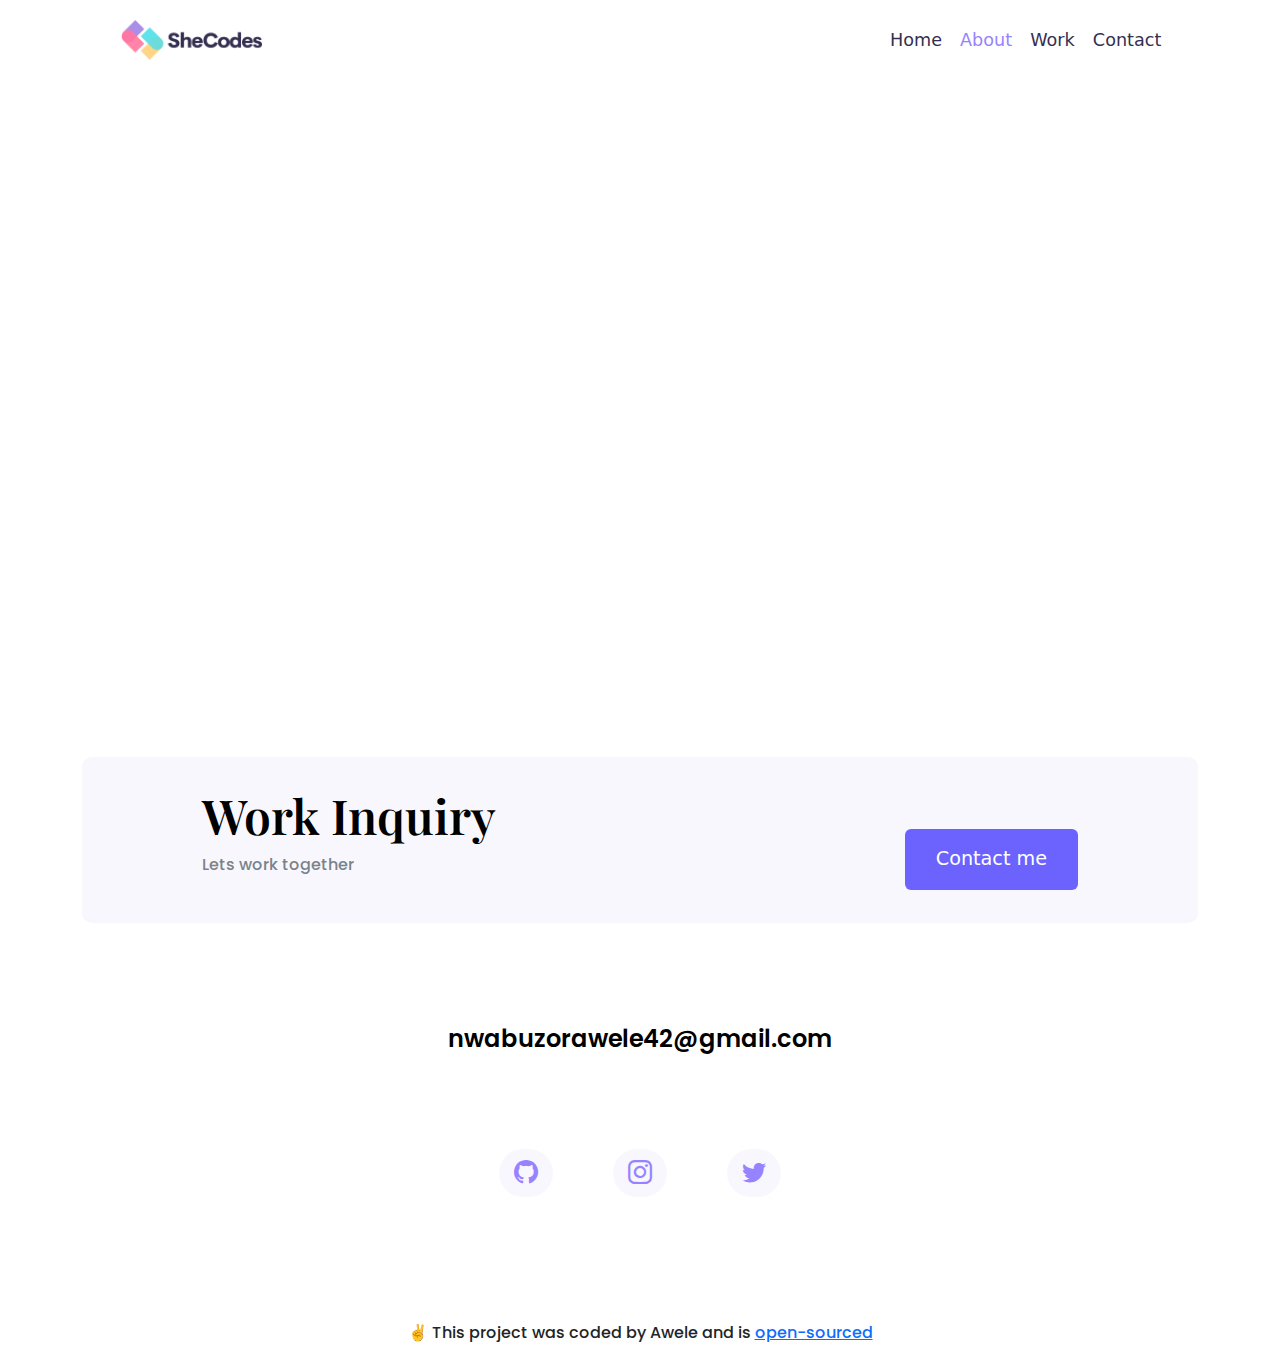
==== commit b2554e68: "addd github repo link" ====
--- a/about.html
+++ b/about.html
@@ -152,6 +152,13 @@
               </a>
             </div>
           </div>
+          <p class="text-center">
+            ✌️ This project was coded by Awele and is
+            <a
+              href="https://github.com/Awele123/shecodes_responsive_final_project.git"
+              >open-sourced</a
+            >
+          </p>
         </footer>
       </div>
     </section>
--- a/styles.css
+++ b/styles.css
@@ -96,9 +96,7 @@
   display: flex;
   flex-direction: column;
   justify-content: center;
-  /* align-items: left; */
-  height: 100vh;
-  padding: 0px 60px;
+  padding: 0px;
 }
 .project-desciption h2 {
   font-size: 4em;
@@ -170,7 +168,10 @@
   font-weight: 600;
   margin: 0;
 }
-
+footer p {
+  font-family: "Poppins", sans-serif;
+  font-weight: 500;
+}
 .email-link:hover {
   color: #9783ff;
 }
@@ -213,7 +214,7 @@
   justify-content: center;
   align-content: center;
   gap: 20px;
-  /* height: 60vh; */
+
   font-family: "Poppins", sans-serif;
 }
 .title h1 {
@@ -437,4 +438,7 @@
   .contact-bod form {
     margin: 20px;
   }
-}
+  nav {
+    padding: 0px;
+  }
+}
